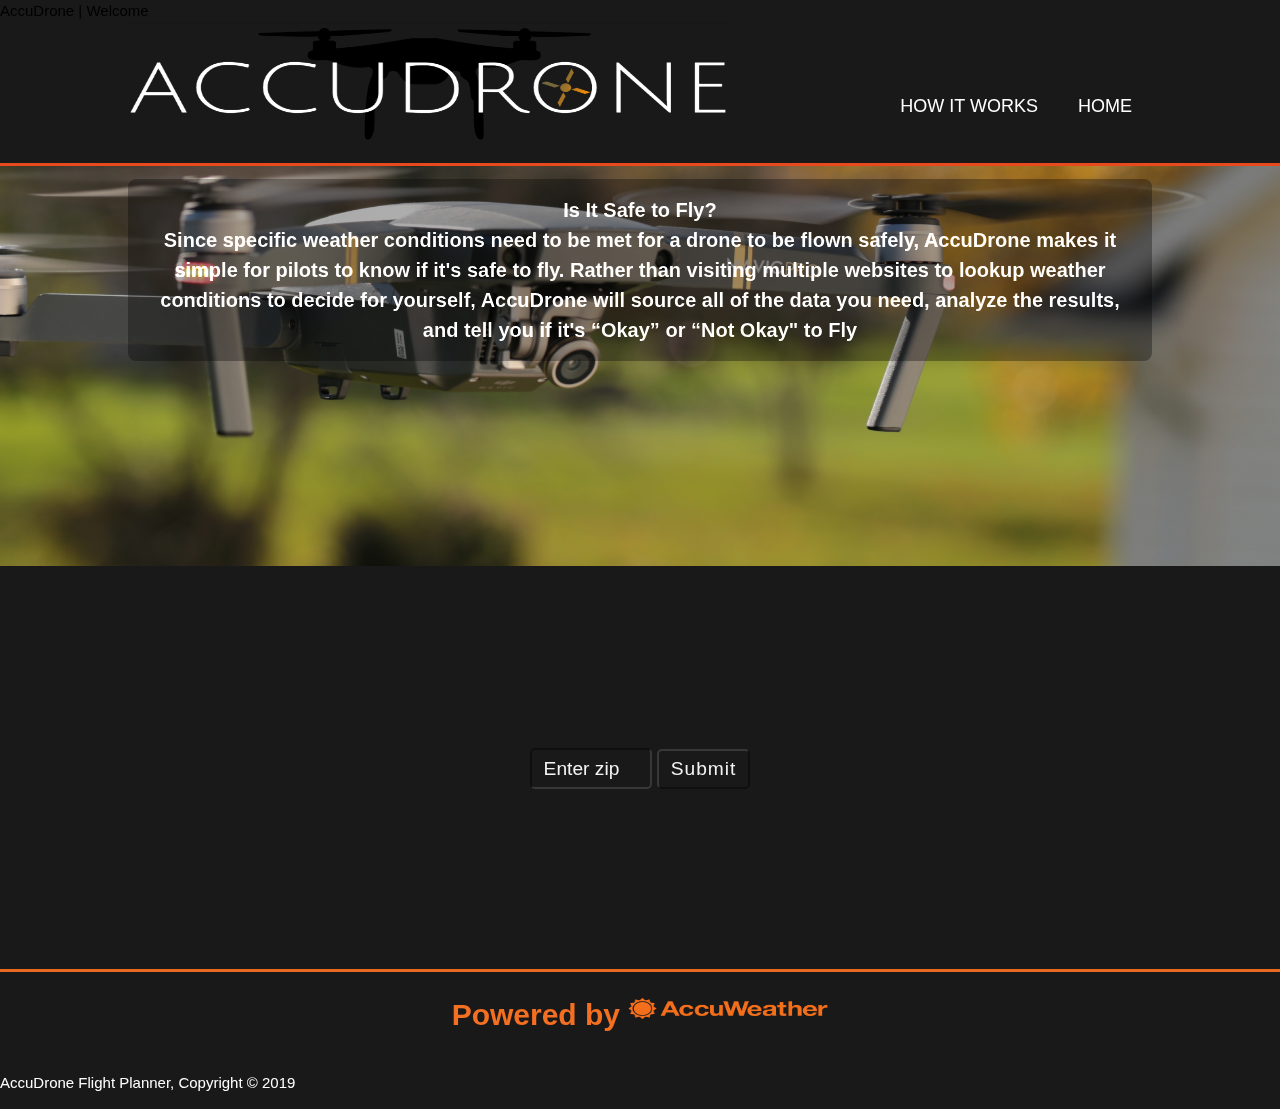
==== index.html @ 31cb02f2 "drone" ====
<!DOCTYPE html>
<html lang="en" dir="ltr">
  <head>
    <meta charset="utf-8">
    <meta name="viewport" content="width=device-width">
    <meta name="author" content="Taylor Brewer, William Blackwell"
    <title>AccuDrone | Welcome</title>
    <link rel="stylesheet" href="./css/style.css">
  </head>

  <body>

    <header>
      <div class="container">
        <div id="branding">
          <img src="img\logo2_html.png" style="width:600px;height:120px">
        </div>
      <nav>
        <ul>
          <li><a href="index.html">Home</a></li>
          <li><a href="about.html">How it Works</a></li>
        </ul>
      </nav>
    </header>

    <section id="showcase">
      <div class="container">
        <h1>Is It Safe to Fly?<br>Since specific weather conditions need to be met for a drone to be flown safely,
          AccuDrone makes it simple for pilots to know if it's safe to fly.
          Rather than visiting multiple websites to lookup weather conditions to decide for yourself,
          AccuDrone will source all of the data you need, analyze the results,
          and tell you if it's “Okay” or “Not Okay" to Fly</h1>
    </section>

    <section id="zipcode">
      <div class="container">
          <form>
            <input type="number" placeholder="Enter zip">
            <button type="Submit" class="button1">Submit</button>
      </div>
    </section>

    <section id="accuweather">
      <div class="container">
        <h1>Powered by
        <img src="img\accuweather-logo-transparent1.png" style="width:200px;height:25px" align="top">
    </section>

    <footer>
      <p>AccuDrone Flight Planner, Copyright &copy; 2019</p>

  </body>
</html>
---- css/style.css ----
body {
  font-family: Arial, Helvetica, sans-serif;
  font-size:15px;
  line-height: 1.5;
  padding: 0;
  margin: 0;
  background-color: #1a1919;

}
/*Global*/
.container{
  width: 80%;
  margin:auto;
  overflow:hidden;
}

/*Header*/
header{
  background: #1a1919;
  color: #000000;
  min-height:70px;
  border-bottom:#e8491d 3px solid;
}

/*font in header*/
header a{
  color:#ffffff;
  text-decoration: none;
  text-transform: uppercase;
  font-size: 18px;

}

/*unordered list in header*/
header ul{
  margin: 0;
  padding: 70px 0 0 50px;
}

/*ordered list in header*/
header li{
  float: right;
  display: inline;
  padding: 0 20px 0 20px; /*top, right, bottom, left --- padding on each button*/
}

header #branding img{
  float:left;
  padding: 0 0 20px 0;
}

header #branding h1{
  margin: 0;
}

header #nav{
  float: right;
  margin-top:40px;
}

header a:hover{
  color: #cccccc;
  font-weight: bold;
}

/* Showcase */
#showcase {
  min-height: 400px;
  background:url('../img/showcase1.jpg') no-repeat 0 -450px;
  background-size: cover;
}

#showcase h1{
  text-align: center;
  color: #ffffff;
  font-size: 20px;

  background-color: rgba(26, 25, 25, 0.4);
  padding: 16px;
  border-radius: 8px;
  mix-blend-mode: hard-light;
}

#zipcode{
  border-top:#1a1919 3px solid;
  min-height: 400px;
  background:url('../img/showcase2.jpg') no-repeat 0 -450px;
  background-size: cover;
  opacity: 0.95;
  text-align: center;
  color: #ffffff;
  border-bottom:#F36F21 3px solid;
  display: -webkit-flex;
  display: flex;
 -webkit-flex-wrap: wrap;
 flex-wrap: wrap;
 -webkit-align-content: center;
 align-items: middle;
}

#zipcode input{
  width: 12%;
  height: 41px;
  padding: 7px 12px;
  margin: 0px 0;
  box-sizing: border-box;
  background: transparent;
  color: #ffffff;
  border-color: rgba(26, 25, 25, 0.4);
  border-radius: 5px;
  font-size: 1.2rem;
  font-family: Arial;
}

::placeholder{
  color: rgba(255, 255, 255, 1);
  font-family: Arial;
  font-weight: normal;
  font-size: 1.2rem;
}

#zipcode button{
  text-decoration: none;
  font-size: 1.2rem;
  font-family: Arial;
  font-weight: normal;
  letter-spacing: 1px;
  color: #ffffff;
  background-color: rgba(26, 25, 25, 0.4);
  border-color: rgba(26, 25, 25, 0.4);
  padding: 7px 12px;
  border-radius: 5px;
  box-shadow: 0 5px 0 0 var(--dark-pink);
}

#accuweather h1{
  text-align: center;
  color: #F36F21;
  align: middle;
}

#accuweather img{
  padding-top: 4.5px;
}

footer {
  color: #ffffff;
}
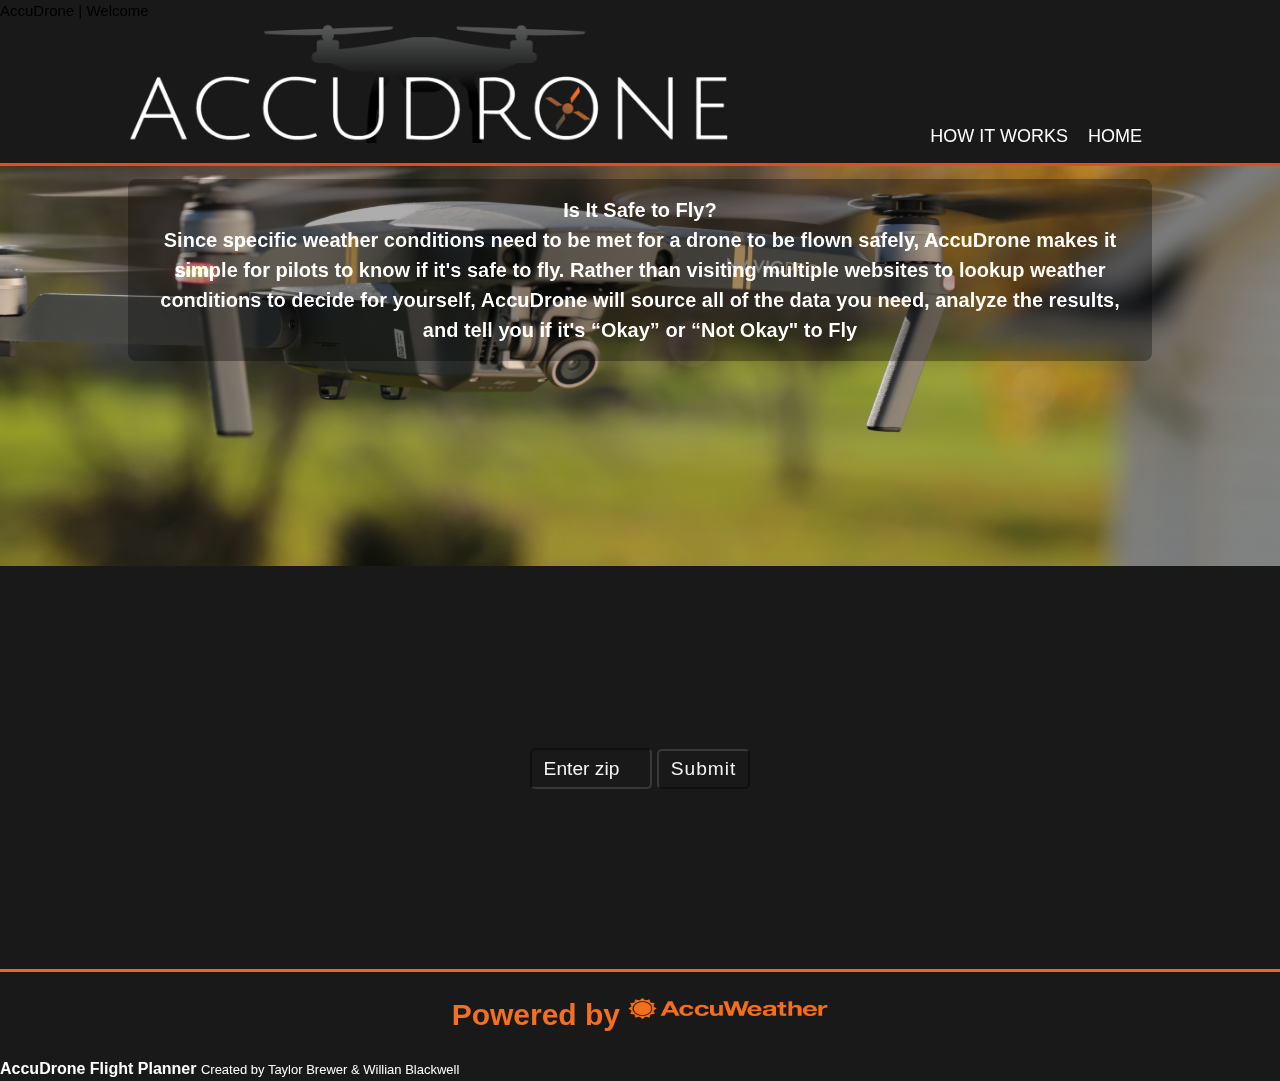
==== commit 9fd4bd38: "first commit" ====
--- a/index.html
+++ b/index.html
@@ -13,12 +13,12 @@
     <header>
       <div class="container">
         <div id="branding">
-          <img src="img\logo2_html.png" style="width:600px;height:120px">
+          <img src="img\logo3_html.png" style="width:600px;height:120px">
         </div>
       <nav>
         <ul>
           <li><a href="index.html">Home</a></li>
-          <li><a href="about.html">How it Works</a></li>
+          <li><a href="HowItWorks.html">How it Works</a></li>
         </ul>
       </nav>
     </header>
@@ -35,8 +35,10 @@
     <section id="zipcode">
       <div class="container">
           <form>
-            <input type="number" placeholder="Enter zip">
+            <input type="number" placeholder="Enter zip" pattern="/^-?\d+\.?\d*$/" onKeyPress="if(this.value.length>4) return false;" name="zipcode">
             <button type="Submit" class="button1">Submit</button>
+          </form>
+
       </div>
     </section>
 
@@ -47,7 +49,8 @@
     </section>
 
     <footer>
-      <p>AccuDrone Flight Planner, Copyright &copy; 2019</p>
+      <p1>AccuDrone Flight Planner  </p1>
+      <p2>Created by Taylor Brewer & Willian Blackwell</p2>
 
   </body>
 </html>
--- a/css/style.css
+++ b/css/style.css
@@ -41,7 +41,7 @@
 header li{
   float: right;
   display: inline;
-  padding: 0 20px 0 20px; /*top, right, bottom, left --- padding on each button*/
+  padding: 30px 10px 0 10px; /*top, right, bottom, left --- padding on each button*/
 }
 
 header #branding img{
@@ -112,6 +112,15 @@
   font-family: Arial;
 }
 
+/*Disables up & down arrows on the right of the input field*/
+#zipcode input[type=number]::-webkit-inner-spin-button,
+input[type=number]::-webkit-outer-spin-button {
+    -webkit-appearance: none;
+    -moz-appearance: none;
+    appearance: none;
+    margin: 0;
+}
+
 ::placeholder{
   color: rgba(255, 255, 255, 1);
   font-family: Arial;
@@ -133,10 +142,15 @@
   box-shadow: 0 5px 0 0 var(--dark-pink);
 }
 
+accuweather {
+  padding: 90px;
+}
+
 #accuweather h1{
   text-align: center;
   color: #F36F21;
   align: middle;
+  font-family: Helvetica;
 }
 
 #accuweather img{
@@ -146,3 +160,51 @@
 footer {
   color: #ffffff;
 }
+
+footer p1 {
+  font-size: 16px;
+  font-weight: bold;
+}
+
+footer p2 {
+  font-size: 13px;
+}
+
+#HowItWorks h1, p{
+  color: #ffffff;
+  font-family: "Arial";
+}
+
+/*Makes site more dynamic to different window views*/
+@media(max-width: 768px){
+  header #branding,
+  header nav,
+  header nav li,
+  header img{
+    float:none;
+    text-align:center;
+    width:100%
+  }
+
+  header{
+    padding-bottom:20px
+  }
+
+  #showcase1 h1{
+    margin-top:40px;
+  }
+
+  #showcase2 h1{
+    margin-top: 40px;
+  }
+
+  #zipcode button{
+    display: block;
+    width: 100%;
+  }
+
+  #zipcode form input[type="number"]{
+    width: 100%;
+    margin-bottom: 5px;
+  }
+}
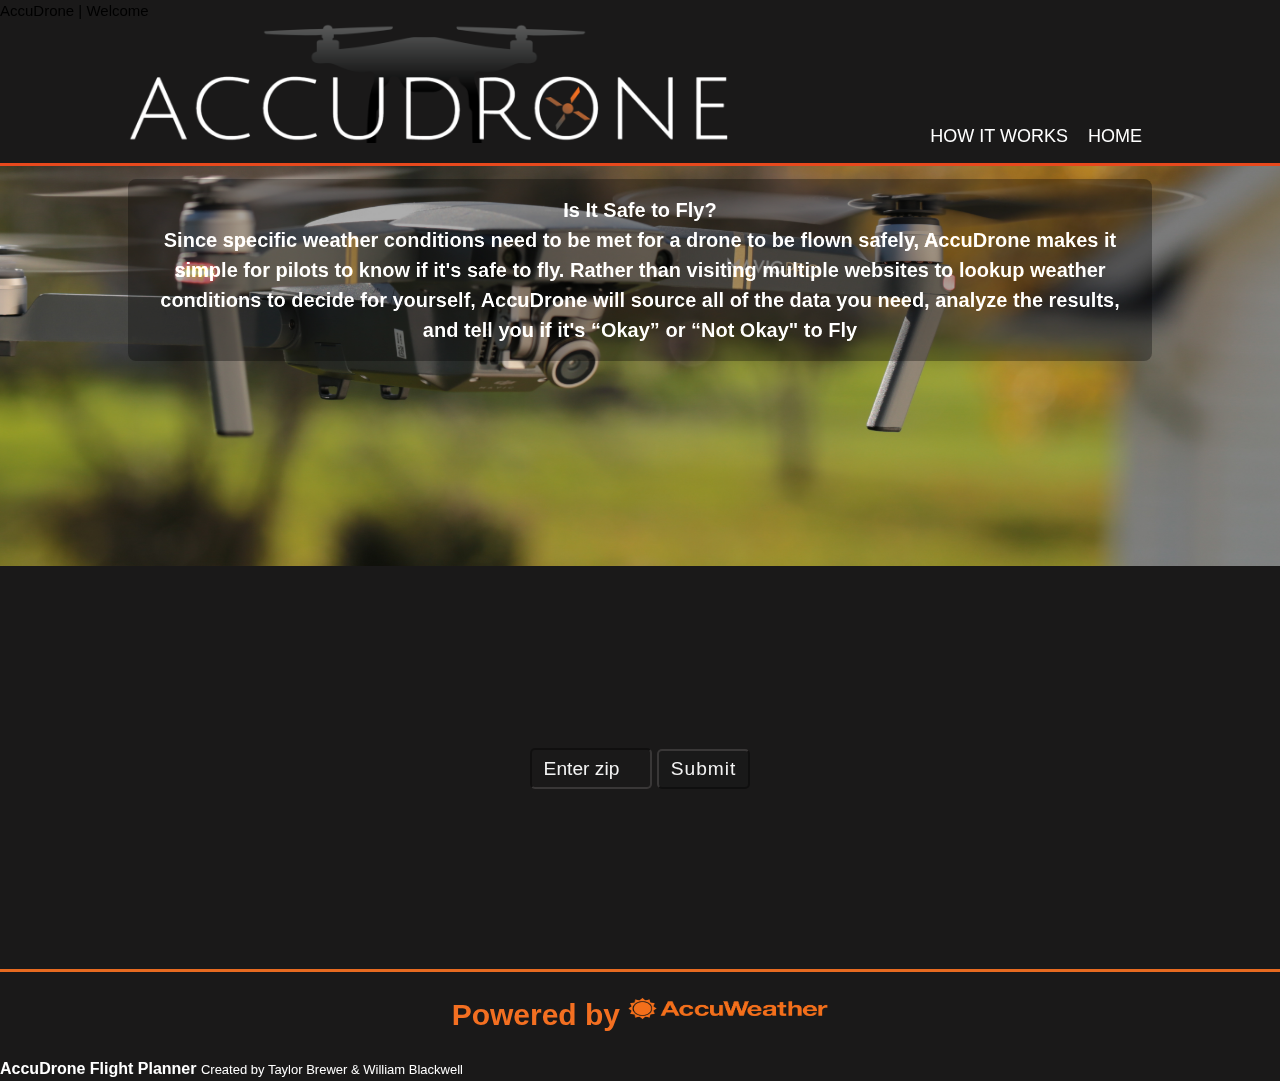
==== commit bf00a5c2: "adding m to fix my name" ====
--- a/index.html
+++ b/index.html
@@ -1,4 +1,4 @@
-<!DOCTYPE html>
+﻿<!DOCTYPE html>
 <html lang="en" dir="ltr">
   <head>
     <meta charset="utf-8">
@@ -50,7 +50,7 @@
 
     <footer>
       <p1>AccuDrone Flight Planner  </p1>
-      <p2>Created by Taylor Brewer & Willian Blackwell</p2>
+      <p2>Created by Taylor Brewer & William Blackwell</p2>
 
   </body>
 </html>
